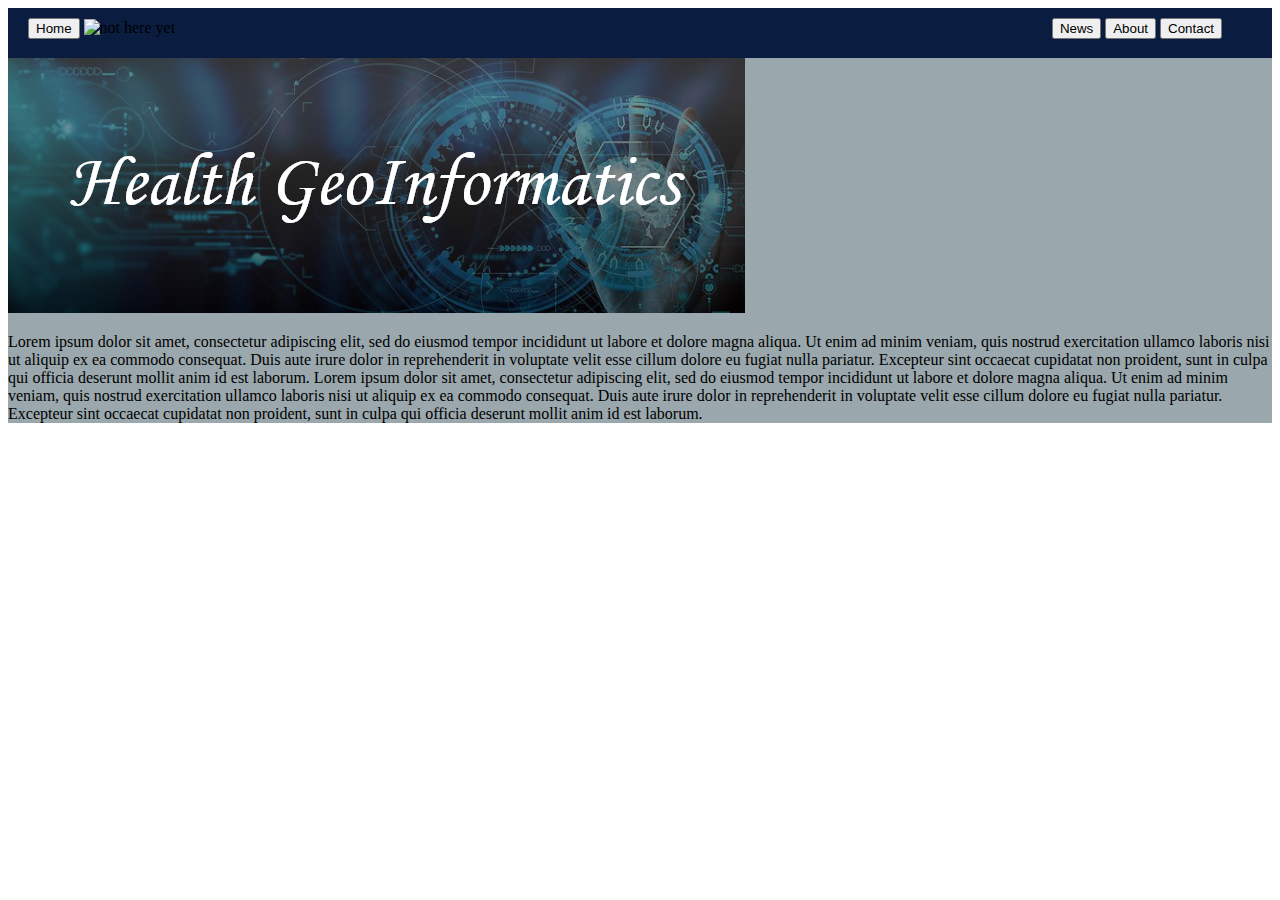
==== index.html @ dc350a93 "building header,footer,home" ====
<!DOCTYPE html>
<html lang="en">
<head>
    <meta charset="UTF-8">
    <meta name="viewport" content="width=device-width, initial-scale=1.0">
    <title>Document</title>
    <link rel="stylesheet" href="css/index.css">
    <style>


    </style>
</head>
<header>
    <div>
    <div id="left">
        <button>Home</button>
        <img src="" alt="not here yet" width=200px>
    </div>
    <div id="right">
        <button>News</button>
        <button>About</button>
        <button>Contact</button>
    </div>
    </div>


</header>
<body>
    <div class="container">
        <div class="hero">
            <img src="img/Group 24.png" alt="an image">
            <p>Lorem ipsum dolor sit amet, consectetur adipiscing elit, sed do eiusmod tempor incididunt ut labore et dolore magna
                aliqua. Ut enim ad minim veniam, quis nostrud exercitation ullamco laboris nisi ut aliquip ex ea commodo consequat.
                Duis aute irure dolor in reprehenderit in voluptate velit esse cillum dolore eu fugiat nulla pariatur. Excepteur sint
                occaecat cupidatat non proident, sunt in culpa qui officia deserunt mollit anim id est laborum. Lorem ipsum dolor
                sit amet, consectetur adipiscing elit, sed do eiusmod tempor incididunt ut labore et dolore magna aliqua. Ut enim ad
                minim veniam, quis nostrud exercitation ullamco laboris nisi ut aliquip ex ea commodo consequat. Duis aute irure dolor in
                reprehenderit in voluptate velit esse cillum dolore eu fugiat nulla pariatur. Excepteur sint occaecat cupidatat non
                proident, sunt in culpa qui officia deserunt mollit anim id est laborum.</p>
        </div>
     

        
    </div>

</body>
</html>
---- css/index.css ----
header{
    background-color: #0A1D41;
    height: 50px;
}        

header #left{
    padding: 10px 10px 10px 20px;
    float: left;
}

header #right{
    padding: 10px 50px 10px 10px;
    float: right;
}
        
.container {
    background-color: #9AA7AC;
}


.p{
    font-family: Heeblo;
    font-size: 20px;
}
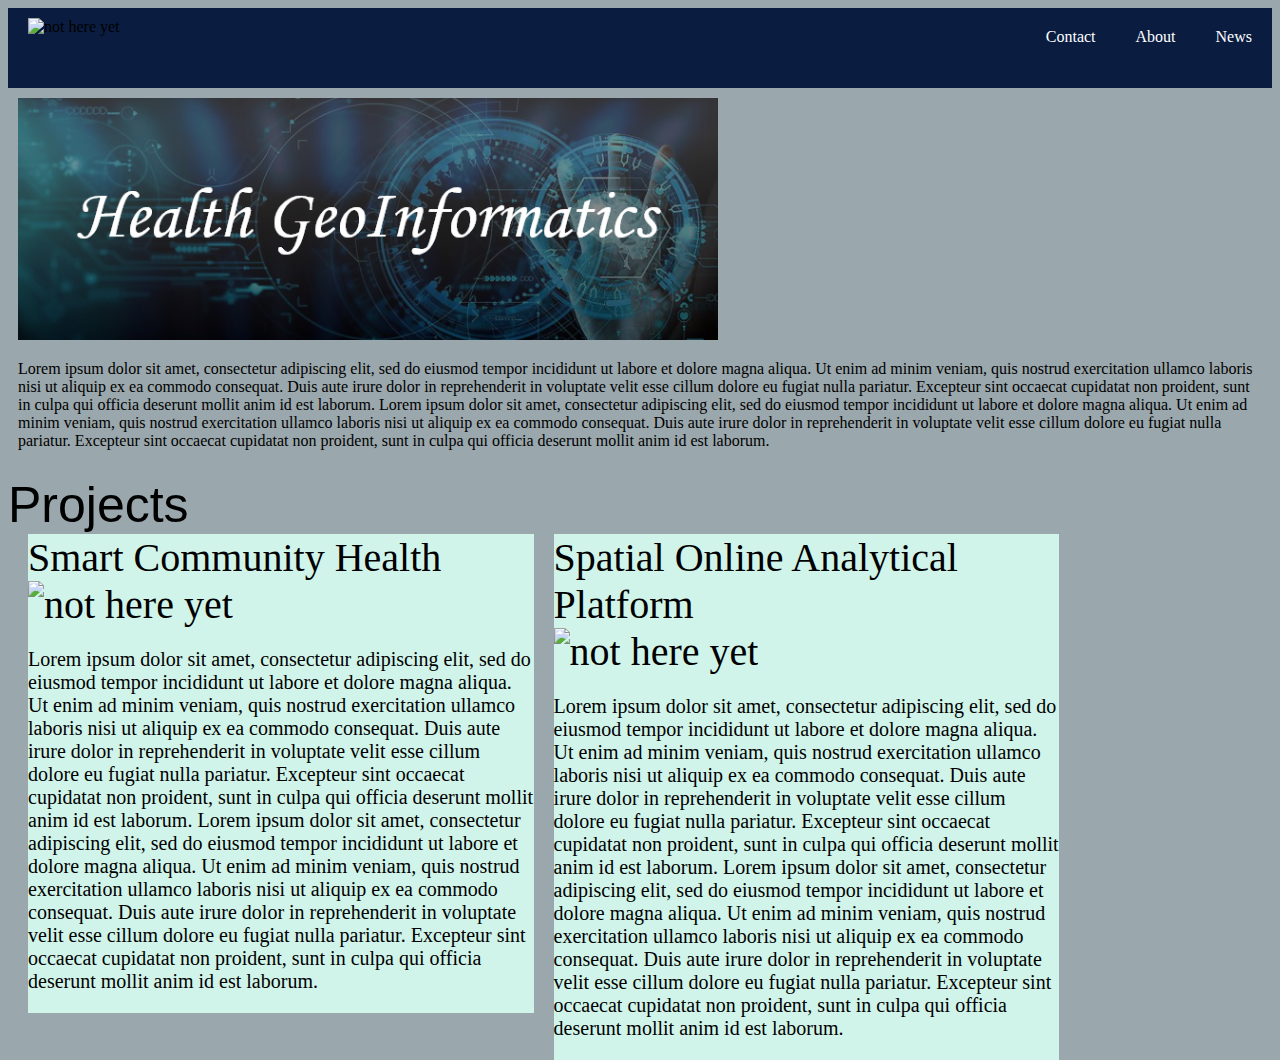
==== commit bc2cb75e: "header and project cards" ====
--- a/index.html
+++ b/index.html
@@ -13,13 +13,15 @@
 <header>
     <div>
     <div id="left">
-        <button>Home</button>
-        <img src="" alt="not here yet" width=200px>
+        <img src="https://via.placeholder.com/100x60.png" alt="not here yet">
     </div>
-    <div id="right">
-        <button>News</button>
-        <button>About</button>
-        <button>Contact</button>
+    <div id="navmenu">
+        <ul>
+            <li>News</li>
+            <li>About</li>
+            <li>Contact</li>
+        </ul>
+
     </div>
     </div>
 
@@ -28,7 +30,7 @@
 <body>
     <div class="container">
         <div class="hero">
-            <img src="img/Group 24.png" alt="an image">
+            <img src="img/Group 24.png" alt="an image" width="700px">
             <p>Lorem ipsum dolor sit amet, consectetur adipiscing elit, sed do eiusmod tempor incididunt ut labore et dolore magna
                 aliqua. Ut enim ad minim veniam, quis nostrud exercitation ullamco laboris nisi ut aliquip ex ea commodo consequat.
                 Duis aute irure dolor in reprehenderit in voluptate velit esse cillum dolore eu fugiat nulla pariatur. Excepteur sint
@@ -38,8 +40,48 @@
                 reprehenderit in voluptate velit esse cillum dolore eu fugiat nulla pariatur. Excepteur sint occaecat cupidatat non
                 proident, sunt in culpa qui officia deserunt mollit anim id est laborum.</p>
         </div>
-     
-
+    
+        <div class="projects">
+            Projects
+        </div>
+        <div>
+            <div class="projectCards">
+                <div>
+                    Smart Community Health
+                    <div>
+                        <img src="https://via.placeholder.com/250x200.png" alt="not here yet">
+                    </div>
+                    <p class="description">Lorem ipsum dolor sit amet, consectetur adipiscing elit, sed do eiusmod tempor incididunt ut labore et dolore magna
+                        aliqua. Ut enim ad minim veniam, quis nostrud exercitation ullamco laboris nisi ut aliquip ex ea commodo consequat.
+                        Duis aute irure dolor in reprehenderit in voluptate velit esse cillum dolore eu fugiat nulla pariatur. Excepteur
+                        sint
+                        occaecat cupidatat non proident, sunt in culpa qui officia deserunt mollit anim id est laborum. Lorem ipsum dolor
+                        sit amet, consectetur adipiscing elit, sed do eiusmod tempor incididunt ut labore et dolore magna aliqua. Ut enim ad
+                        minim veniam, quis nostrud exercitation ullamco laboris nisi ut aliquip ex ea commodo consequat. Duis aute irure
+                        dolor in
+                        reprehenderit in voluptate velit esse cillum dolore eu fugiat nulla pariatur. Excepteur sint occaecat cupidatat non
+                        proident, sunt in culpa qui officia deserunt mollit anim id est laborum.</p>
+                    </div>
+            </div>
+            <div class="projectCards">
+                Spatial Online Analytical Platform
+                <div>
+                    <img src="https://via.placeholder.com/250x200.png" alt="not here yet">
+                </div>
+                <p class="description">Lorem ipsum dolor sit amet, consectetur adipiscing elit, sed do eiusmod tempor incididunt ut labore et dolore magna
+                    aliqua. Ut enim ad minim veniam, quis nostrud exercitation ullamco laboris nisi ut aliquip ex ea commodo consequat.
+                    Duis aute irure dolor in reprehenderit in voluptate velit esse cillum dolore eu fugiat nulla pariatur. Excepteur
+                    sint
+                    occaecat cupidatat non proident, sunt in culpa qui officia deserunt mollit anim id est laborum. Lorem ipsum dolor
+                    sit amet, consectetur adipiscing elit, sed do eiusmod tempor incididunt ut labore et dolore magna aliqua. Ut enim ad
+                    minim veniam, quis nostrud exercitation ullamco laboris nisi ut aliquip ex ea commodo consequat. Duis aute irure
+                    dolor in
+                    reprehenderit in voluptate velit esse cillum dolore eu fugiat nulla pariatur. Excepteur sint occaecat cupidatat non
+                    proident, sunt in culpa qui officia deserunt mollit anim id est laborum.</p>
+                
+            </div>
+        </div>
+        
         
     </div>
 
--- a/css/index.css
+++ b/css/index.css
@@ -1,24 +1,92 @@
 header{
     background-color: #0A1D41;
-    height: 50px;
+    height: 80px;
 }        
 
 header #left{
+    padding: 10px 0px 0px 20px;
+    float: left;
+}
+
+ul {
+  list-style-type: none;
+  margin: 0;
+  padding: 0;
+  overflow: hidden;
+}
+
+/* header #right{
+    padding: 10px 50px 10px 10px;
+    float: right;
+} */
+
+li {
+    float: right;
+}
+
+/* Stole this https://www.w3schools.com/html/tryit.asp?filename=tryhtml_lists_menu */
+header ul li {
+  display: block;
+  color: white;
+  text-align: center;
+  font-size: medium;
+  padding: 20px;
+  text-decoration: none;
+}
+
+body {
+    background-color: #9AA7AC;
+}
+
+
+/* .left{
     padding: 10px 10px 10px 20px;
     float: left;
 }
 
-header #right{
-    padding: 10px 50px 10px 10px;
-    float: right;
+.right{
+    padding: 10px 10px 10px 40px;
+    float: left;
+    border: black 1px solid;
+} */
+
+.container .hero{
+    padding: 10px;
+    margin: 0 auto;
+    justify-content: center;
+    align-items: center;
 }
-        
-.container {
-    background-color: #9AA7AC;
-}
-
 
 .p{
     font-family: Heeblo;
     font-size: 20px;
+}
+
+.projects{
+    font-size: 50px;
+    font-family: 'Franklin Gothic Medium', 'Arial Narrow', Arial, sans-serif
+}
+
+.projects:after {
+  content: "";
+  display: table;
+  clear: both;
+}
+
+.projectCards{
+    background-color: #D0F4EA;
+    font-size: 40px;
+    font-family: Georgia, 'Times New Roman', Times, serif;
+    word-wrap: break-word;
+    float: left; 
+    width: 40%;
+    margin-left: 20px;
+    justify-content: center;
+
+}
+
+
+.description{
+    font-family: Heeblo;
+    font-size: 20px;
 }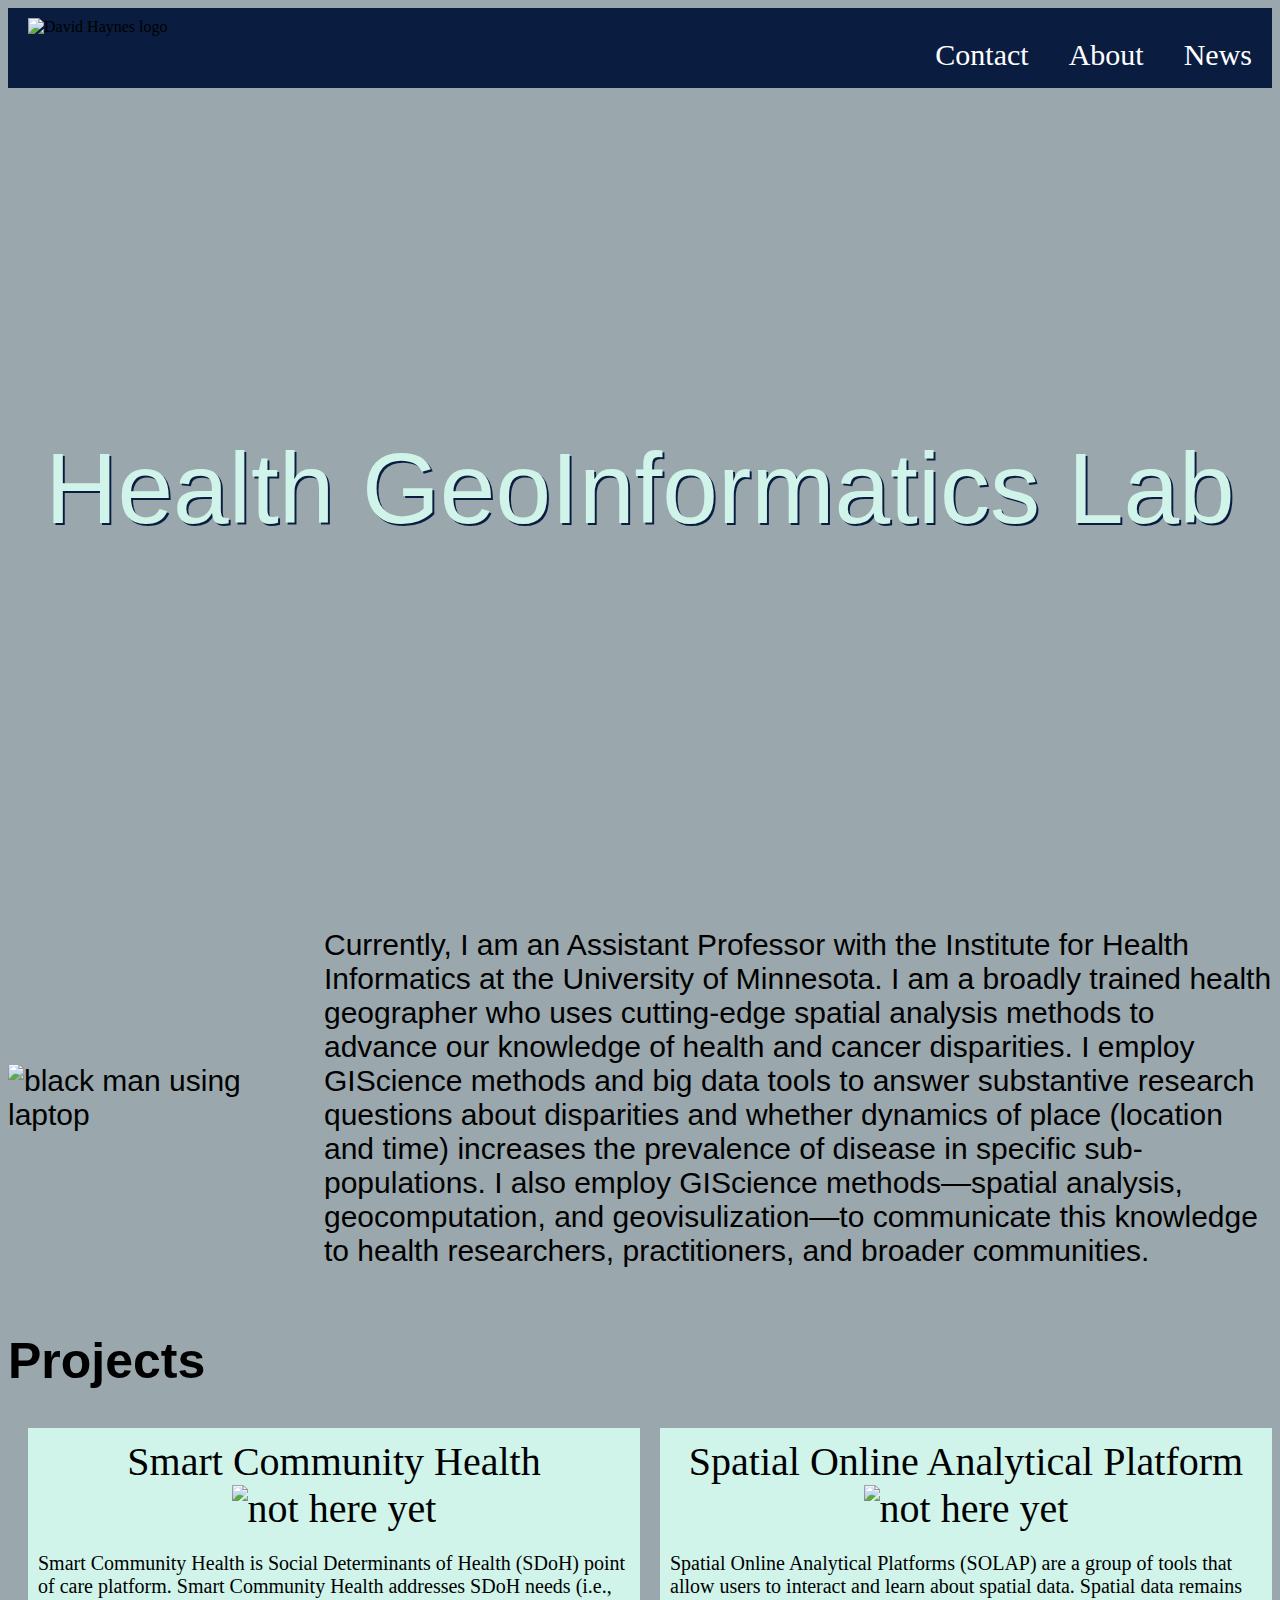
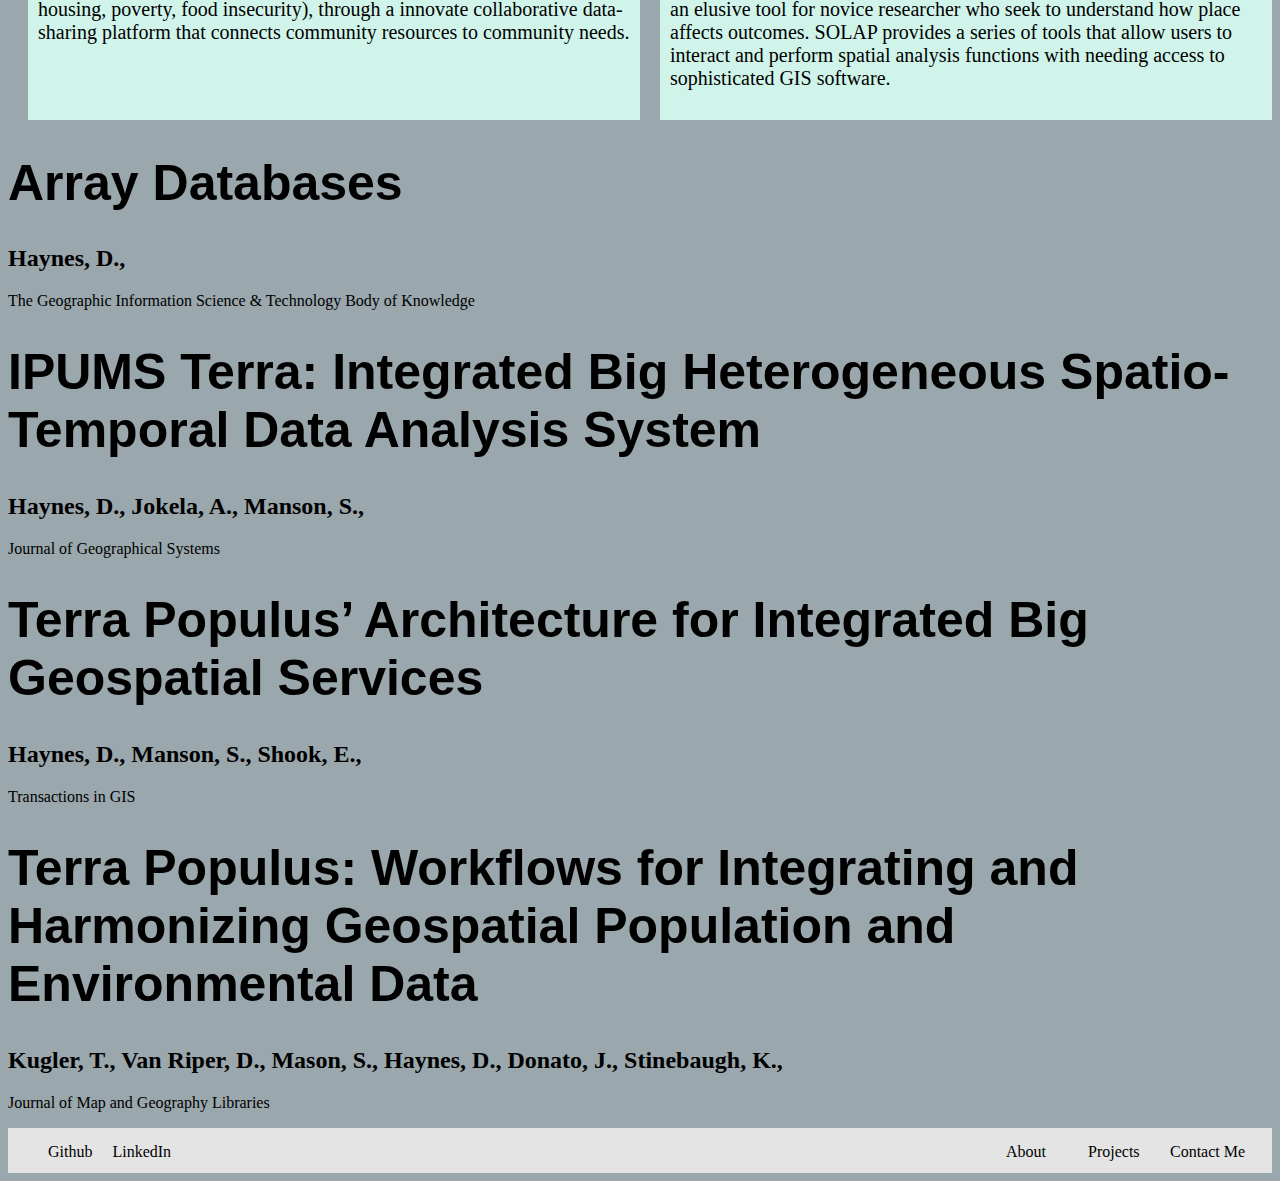
==== commit 3d87b4c2: "fixed the footer" ====
--- a/index.html
+++ b/index.html
@@ -1,89 +1,118 @@
 <!DOCTYPE html>
 <html lang="en">
+
 <head>
     <meta charset="UTF-8">
     <meta name="viewport" content="width=device-width, initial-scale=1.0">
     <title>Document</title>
     <link rel="stylesheet" href="css/index.css">
-    <style>
+    <script src="https://ajax.googleapis.com/ajax/libs/jquery/3.4.1/jquery.min.js"></script>
+    <script src="js/index.js"></script>
+    <!-- <script src="js/articles.js"></script> -->
+    
 
-
-    </style>
 </head>
 <header>
     <div>
-    <div id="left">
-        <img src="https://via.placeholder.com/100x60.png" alt="not here yet">
+        <div id="left">
+            <img src="img/HaynesLogo.png" height="60px" alt="David Haynes logo">
+        </div>
+        <div id="navmenu">
+            <ul>
+                <li>News</li>
+                <li>About</li>
+                <li>Contact</li>
+            </ul>
+        </div>
     </div>
-    <div id="navmenu">
-        <ul>
-            <li>News</li>
-            <li>About</li>
-            <li>Contact</li>
-        </ul>
+</header>
+<!-- <script>
+    $(document).ready(function () {
+        $.getJSON("https://gist.github.com/dahaynes/a944c39f21c97fcd8d92c9eff7afc4c2.js", function (data) {
+            console.log(data.name); // Prints: Harry
+            console.log(data.age); // Prints: 14
+        }).fail(function () {
+            console.log("An error has occurred.");
+        });
+    });
+</script> -->
+<body>
+<!-- onload="javascript:loadMetaData()" -->
+    <div class="heroContainer">
+        <div class="hero">
+            <div class="heroText">
+                Health GeoInformatics Lab
+            </div>
+
+        </div>
 
     </div>
+
+    <div class="bioContainer">
+        <div class="bio">
+            <img src="img/black_man_using_laptop_300.png" alt="black man using laptop">
+        </div>
+        <p class="bio">
+            Currently, I am an Assistant Professor with the Institute for Health Informatics at the University of Minnesota. I
+            am a broadly trained health geographer who uses cutting-edge spatial analysis methods to advance our knowledge of
+            health
+            and cancer disparities. I employ GIScience methods and big data tools to answer substantive research questions about
+            disparities and whether dynamics of place (location and time) increases the prevalence of disease in specific
+            sub-populations. I also employ GIScience methods—spatial analysis, geocomputation, and geovisulization—to
+            communicate this knowledge to health researchers, practitioners, and broader communities.
+        </p>
+    </div> 
+
+    <h1>Projects</h1>
+    <div class="projects">
+        <div class="projectCards">
+            Smart Community Health
+            <div>
+                <img src="https://via.placeholder.com/250x200.png" alt="not here yet">
+            </div>
+            <p class="description">
+                Smart Community Health is Social Determinants of Health (SDoH) point of care platform. Smart Community Health addresses
+                SDoH needs (i.e., housing, poverty, food insecurity), through a innovate collaborative data-sharing platform that
+                connects community resources to community needs.
+            </p>
+
+
+        </div>
+        <div class="projectCards">
+            Spatial Online Analytical Platform
+            <div>
+                <img src="https://via.placeholder.com/250x200.png" alt="not here yet">
+            </div>
+            <p class="description">
+                Spatial Online Analytical Platforms (SOLAP) are a group of tools that allow users to interact and learn about spatial data.
+                Spatial data remains an elusive tool for novice researcher who seek to understand how place affects outcomes. 
+                SOLAP provides a series of tools that allow users to interact and perform spatial analysis functions with needing access to sophisticated GIS software.
+            </p>
+
+        </div>
+    </div>
+
+    <div id="outputDiv">
+
     </div>
 
 
-</header>
-<body>
-    <div class="container">
-        <div class="hero">
-            <img src="img/Group 24.png" alt="an image" width="700px">
-            <p>Lorem ipsum dolor sit amet, consectetur adipiscing elit, sed do eiusmod tempor incididunt ut labore et dolore magna
-                aliqua. Ut enim ad minim veniam, quis nostrud exercitation ullamco laboris nisi ut aliquip ex ea commodo consequat.
-                Duis aute irure dolor in reprehenderit in voluptate velit esse cillum dolore eu fugiat nulla pariatur. Excepteur sint
-                occaecat cupidatat non proident, sunt in culpa qui officia deserunt mollit anim id est laborum. Lorem ipsum dolor
-                sit amet, consectetur adipiscing elit, sed do eiusmod tempor incididunt ut labore et dolore magna aliqua. Ut enim ad
-                minim veniam, quis nostrud exercitation ullamco laboris nisi ut aliquip ex ea commodo consequat. Duis aute irure dolor in
-                reprehenderit in voluptate velit esse cillum dolore eu fugiat nulla pariatur. Excepteur sint occaecat cupidatat non
-                proident, sunt in culpa qui officia deserunt mollit anim id est laborum.</p>
-        </div>
-    
-        <div class="projects">
-            Projects
-        </div>
-        <div>
-            <div class="projectCards">
-                <div>
-                    Smart Community Health
-                    <div>
-                        <img src="https://via.placeholder.com/250x200.png" alt="not here yet">
-                    </div>
-                    <p class="description">Lorem ipsum dolor sit amet, consectetur adipiscing elit, sed do eiusmod tempor incididunt ut labore et dolore magna
-                        aliqua. Ut enim ad minim veniam, quis nostrud exercitation ullamco laboris nisi ut aliquip ex ea commodo consequat.
-                        Duis aute irure dolor in reprehenderit in voluptate velit esse cillum dolore eu fugiat nulla pariatur. Excepteur
-                        sint
-                        occaecat cupidatat non proident, sunt in culpa qui officia deserunt mollit anim id est laborum. Lorem ipsum dolor
-                        sit amet, consectetur adipiscing elit, sed do eiusmod tempor incididunt ut labore et dolore magna aliqua. Ut enim ad
-                        minim veniam, quis nostrud exercitation ullamco laboris nisi ut aliquip ex ea commodo consequat. Duis aute irure
-                        dolor in
-                        reprehenderit in voluptate velit esse cillum dolore eu fugiat nulla pariatur. Excepteur sint occaecat cupidatat non
-                        proident, sunt in culpa qui officia deserunt mollit anim id est laborum.</p>
-                    </div>
-            </div>
-            <div class="projectCards">
-                Spatial Online Analytical Platform
-                <div>
-                    <img src="https://via.placeholder.com/250x200.png" alt="not here yet">
-                </div>
-                <p class="description">Lorem ipsum dolor sit amet, consectetur adipiscing elit, sed do eiusmod tempor incididunt ut labore et dolore magna
-                    aliqua. Ut enim ad minim veniam, quis nostrud exercitation ullamco laboris nisi ut aliquip ex ea commodo consequat.
-                    Duis aute irure dolor in reprehenderit in voluptate velit esse cillum dolore eu fugiat nulla pariatur. Excepteur
-                    sint
-                    occaecat cupidatat non proident, sunt in culpa qui officia deserunt mollit anim id est laborum. Lorem ipsum dolor
-                    sit amet, consectetur adipiscing elit, sed do eiusmod tempor incididunt ut labore et dolore magna aliqua. Ut enim ad
-                    minim veniam, quis nostrud exercitation ullamco laboris nisi ut aliquip ex ea commodo consequat. Duis aute irure
-                    dolor in
-                    reprehenderit in voluptate velit esse cillum dolore eu fugiat nulla pariatur. Excepteur sint occaecat cupidatat non
-                    proident, sunt in culpa qui officia deserunt mollit anim id est laborum.</p>
-                
-            </div>
-        </div>
-        
-        
-    </div>
 
 </body>
+<footer>
+    <div class=social>
+        <ul>
+            <li>Github </li>
+            <li>LinkedIn</li>
+        </ul>
+    </div>
+    <div></div>
+    <div class="links">
+        <ul>
+            <li>About </li>
+            <li>Projects </li>
+            <li>Contact Me</li>
+        </ul>
+    </div>
+</footer>
 </html>--- a/css/index.css
+++ b/css/index.css
@@ -11,7 +11,7 @@
 ul {
   list-style-type: none;
   margin: 0;
-  padding: 0;
+  padding-top: 10px;
   overflow: hidden;
 }
 
@@ -20,7 +20,7 @@
     float: right;
 } */
 
-li {
+header ul li {
     float: right;
 }
 
@@ -29,7 +29,7 @@
   display: block;
   color: white;
   text-align: center;
-  font-size: medium;
+  font-size: 30px;
   padding: 20px;
   text-decoration: none;
 }
@@ -50,43 +50,139 @@
     border: black 1px solid;
 } */
 
-.container .hero{
-    padding: 10px;
-    margin: 0 auto;
-    justify-content: center;
-    align-items: center;
+.heroContainer{
+    display: grid;
+    grid-template-columns: 100%;
+    grid-template-rows: 100%;
+    /* width: 100%; */
+    align-content: center;
+/*     margin: 0 auto; */
 }
 
-.p{
-    font-family: Heeblo;
-    font-size: 20px;
+
+.hero{
+    display: flex;
+    flex-direction: column;
+    align-items: center;
+    justify-content: center;
+    background-image: url("../img/technology_map_v3b.jpeg");
+    background-size: cover;
+    width: 100%;
+    height: 800px;
+
+}
+
+.heroText {
+    font-family: 'Monotype Corsiva', 'Arial';
+    font-size: 100px;
+    color:#D0F4EA;
+    text-shadow: 2px 2px #0A1D41;
+    
+}
+
+.bioContainer{
+    display: grid;
+    padding-top: 10px;
+    grid-template-columns: 25% 75%;;
+    grid-template-rows: 100%;
+    align-content: center;
+}
+
+
+.bio{
+    display: flex;
+    flex-direction: column;
+    align-items: center;
+    justify-content: center;
+    font-family: 'Heeblo', 'Arial';
+    font-size: 30px;
+
 }
 
 .projects{
     font-size: 50px;
-    font-family: 'Franklin Gothic Medium', 'Arial Narrow', Arial, sans-serif
+    font-family: 'Franklin Gothic Medium', 'Arial Narrow', Arial, sans-serif;
+    padding-top: 5px;
+    display: grid;
+    grid-template-rows: 100%;
+    grid-template-columns: 50% 50%;
+    align-content: center;
 }
 
-.projects:after {
+/* .projects:after {
   content: "";
   display: table;
   clear: both;
+  
+} */
+h1{
+    font-size: 50px;
+    font-family: 'Franklin Gothic Medium', 'Arial Narrow', Arial, sans-serif;
 }
 
 .projectCards{
+    display: flex;
+    flex-direction: column;
+    align-items: center;
     background-color: #D0F4EA;
     font-size: 40px;
     font-family: Georgia, 'Times New Roman', Times, serif;
-    word-wrap: break-word;
-    float: left; 
-    width: 40%;
+    overflow-wrap: anywhere;
+    /* float: left;  */
+    /* width: 40%; */
     margin-left: 20px;
-    justify-content: center;
+    padding: 10px;
+    
+    /* flex-direction: column;
+    align-content: center; */
 
 }
 
 
 .description{
+    font-family: 'Heeblo';
+    font-size: 20px;
+}
+
+footer{
+    background-color: #E4E4E4;
+    display: grid;
+    grid-template-rows: 100%;
+    grid-template-columns: 25% 50% 25%;
+    height: 45px;
+}
+
+
+.links ul{
+    display: flex;
+    justify-content: stretch;
+    align-items: center;
+    /* height: 100%; */
+    padding-top: 15px;
+    margin-left: 10px;
+    margin-right: 20px;
+    font-family: 'Heeblo';
+}
+
+.links ul li {
+    width: 100%;
+}
+
+.social ul{
+    display: flex;
+    align-items: center;
+    justify-items: center;
+    padding-top: 15px;
+}
+
+.social li{
+    float: right;
+    margin-left: 0px;
+    margin-right: 20px;
+    font-family: 'Heeblo';
+}
+/* .p{
     font-family: Heeblo;
     font-size: 20px;
-}+    justify-content: center;
+} */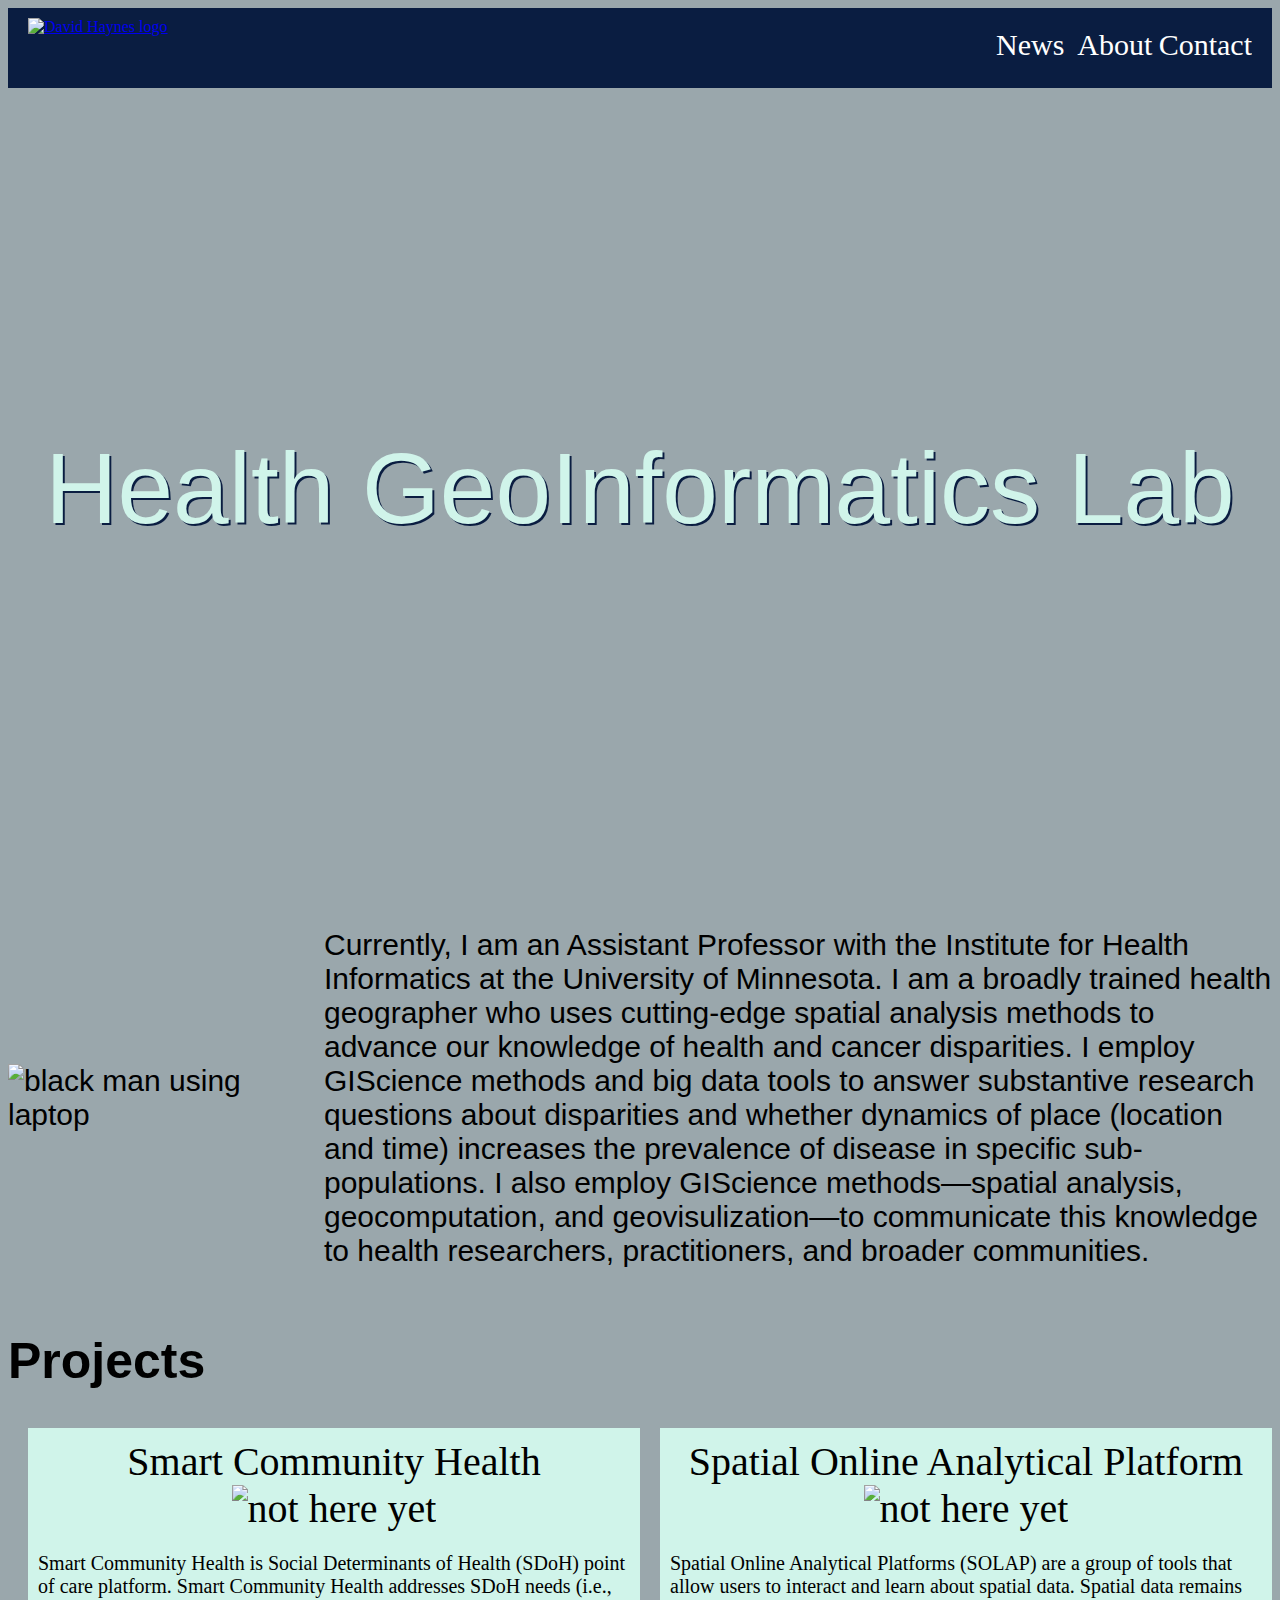
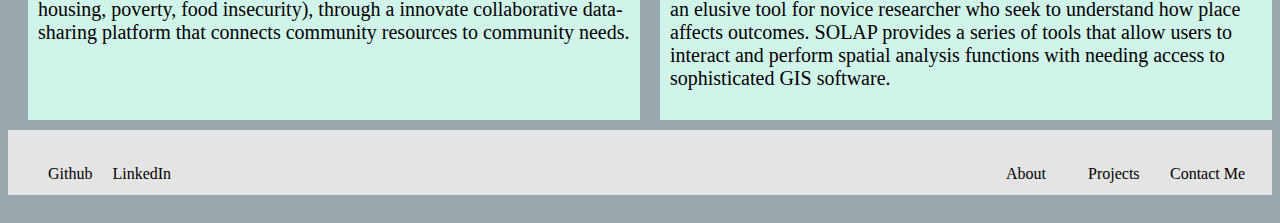
==== commit 282cd37a: "added new page and dropdown menu" ====
--- a/index.html
+++ b/index.html
@@ -13,29 +13,32 @@
 
 </head>
 <header>
-    <div>
+    <div class="navBar">
         <div id="left">
-            <img src="img/HaynesLogo.png" height="60px" alt="David Haynes logo">
+            <a href="index.html">
+                <img src="img/HaynesLogo.png" height="60px" alt="David Haynes logo">
+            </a>
         </div>
-        <div id="navmenu">
+        <div>
+
+        </div>
+        <div class="navMenu">
             <ul>
                 <li>News</li>
-                <li>About</li>
+                <li class="dropDown">About</li>
+                <div class="menuItems invisible">
+                    <div class="menuDiv"><a href=publications.html>Publications</a></div>
+                    <div class="menuDiv">Research</div>
+                    <div class="menuDiv">Projects</div>
+                    <div class="menuDiv">Research</div>
+                    <div class="menuDiv">Teaching</div>
+                </div>
                 <li>Contact</li>
             </ul>
         </div>
     </div>
 </header>
-<!-- <script>
-    $(document).ready(function () {
-        $.getJSON("https://gist.github.com/dahaynes/a944c39f21c97fcd8d92c9eff7afc4c2.js", function (data) {
-            console.log(data.name); // Prints: Harry
-            console.log(data.age); // Prints: 14
-        }).fail(function () {
-            console.log("An error has occurred.");
-        });
-    });
-</script> -->
+
 <body>
 <!-- onload="javascript:loadMetaData()" -->
     <div class="heroContainer">
@@ -91,10 +94,7 @@
 
         </div>
     </div>
-
-    <div id="outputDiv">
-
-    </div>
+</div>
 
 
 
--- a/css/index.css
+++ b/css/index.css
@@ -1,4 +1,7 @@
-header{
+.navBar{
+    display: grid;
+    grid-template-rows: 100%;
+    grid-template-columns: 25% 50% 25%;
     background-color: #0A1D41;
     height: 80px;
 }        
@@ -20,35 +23,77 @@
     float: right;
 } */
 
-header ul li {
+/* header ul li {
+    
+} */
+
+/*  .navMenu ul{
+    /* display: block; 
     float: right;
-}
-
-/* Stole this https://www.w3schools.com/html/tryit.asp?filename=tryhtml_lists_menu */
-header ul li {
-  display: block;
+    align-items: center;
+    justify-items: center;
+    padding-top: 15px;
+*/
+
+.navMenu ul{
+    display: flex;
+    justify-content: stretch;
+    align-items: center;
+    /* height: 100%; */
+    padding-top: 20px;
+    
+    margin-right: 20px;
+    font-size: 30px;
+    color: white;
+}
+
+.navMenu ul li {
+    width: 100%;
+}
+
+
+
+.menuItems {
+  background-color: #2F3031;
   color: white;
-  text-align: center;
-  font-size: 30px;
-  padding: 20px;
-  text-decoration: none;
-}
+  padding: 16px;
+  font-size: 16px;
+  border: solid 1px black;
+  
+}
+
+/* The container <div> - needed to position the dropdown content */
+.menuItems {
+  position: relative;
+  top: 90px;
+  display: inline-block;
+}
+
+/* Dropdown Content (Hidden by Default) */
+.menuItems {
+  position: absolute;
+  background-color:#2F3031;
+  min-width: 160px;
+  box-shadow: 0px 8px 16px 0px rgba(0,0,0,0.2);
+  z-index: 1;
+  color: white;
+}
+
+/* .menuItems{
+    display: float;
+    z-index: 10;
+    color:green;
+} */
 
 body {
     background-color: #9AA7AC;
-}
-
-
-/* .left{
-    padding: 10px 10px 10px 20px;
-    float: left;
-}
-
-.right{
-    padding: 10px 10px 10px 40px;
-    float: left;
-    border: black 1px solid;
-} */
+    padding-bottom: 20px;
+}
+
+
+.dropDown, .menuItems{
+    cursor: pointer;
+}
 
 .heroContainer{
     display: grid;
@@ -103,6 +148,7 @@
     font-size: 50px;
     font-family: 'Franklin Gothic Medium', 'Arial Narrow', Arial, sans-serif;
     padding-top: 5px;
+    padding-bottom: 10px;
     display: grid;
     grid-template-rows: 100%;
     grid-template-columns: 50% 50%;
@@ -150,6 +196,7 @@
     grid-template-rows: 100%;
     grid-template-columns: 25% 50% 25%;
     height: 45px;
+    padding-top: 20px;
 }
 
 
@@ -185,4 +232,75 @@
     font-family: Heeblo;
     font-size: 20px;
     justify-content: center;
-} */+} */
+
+.outputDiv{
+    justify-content: center;
+}
+
+.articleCard{
+  margin: 20px 20px;
+  padding-left: 10px;
+  display: grid;
+  min-height: 200px;
+  width: 80%;
+  border: black solid 1px;
+  background-color: #E8FCC2;
+  grid-template-columns:  repeat(6,fr);   /* 2fr 1fr    repeat(12,fr)*/
+  grid-template-rows: repeat(4,fr);
+  grid-template-areas: 
+  "articleTitle articleTitle articleTitle articleTitle articleTitle articleTitle"
+  "author author author author . articleYear"
+  "articleJournal articleJournal articleJournal articleJournal articleJournal ."
+  "doi doi . abstract highlights cite";
+}
+
+.articleTitle {
+    grid-area: articleTitle;
+    font-size: 40px;
+}
+
+.author {
+    grid-area: author;
+}
+
+.articleYear {
+    grid-area: articleYear;
+
+}
+
+.articleJournal {
+    grid-area: articleJournal;
+    font-style: italic;
+    font-size: 16px;
+}
+
+.doi{
+    grid-area: doi;
+}
+
+.abstract{
+    grid-area: abstract;
+    cursor: pointer;
+}
+
+.articleDescription{
+    font-size: 12px;
+    grid-area: articleDescription;
+}
+
+.citation{
+    grid-area: cite;
+}
+
+
+.articleHighlights{
+    grid-area: highlights;
+}
+.highlightText{
+    display: none;  
+}
+
+.invisible{
+    display: none
+}